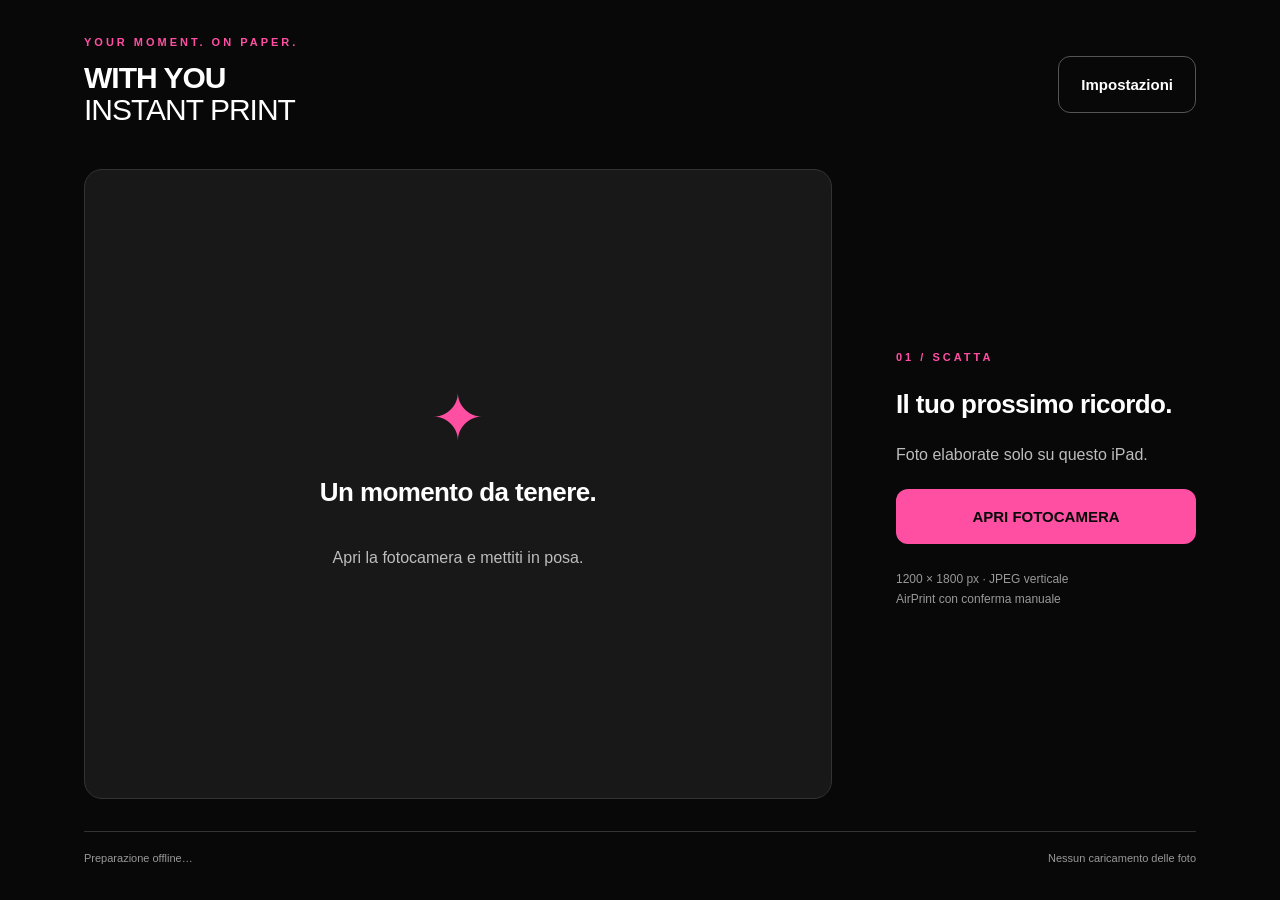
==== index.html @ ebfbf9a7 "Add files via upload" ====
<!doctype html>
<html lang="it"><head><meta charset="utf-8"><meta name="viewport" content="width=device-width,initial-scale=1,viewport-fit=cover"><meta name="theme-color" content="#080808"><meta name="apple-mobile-web-app-capable" content="yes"><meta name="apple-mobile-web-app-status-bar-style" content="black-translucent"><link rel="manifest" href="manifest.webmanifest"><link rel="apple-touch-icon" href="icon.png"><link rel="stylesheet" href="style.css"><title>WITH YOU INSTANT PRINT</title></head>
<body><main id="app"><header><div><small>YOUR MOMENT. ON PAPER.</small><h1>WITH YOU<br><span>INSTANT PRINT</span></h1></div><button id="settingsButton" class="outline">Impostazioni</button></header><section class="studio"><div class="view"><video id="camera" autoplay muted playsinline hidden></video><img id="preview" alt="Anteprima del composito da stampare" hidden><div id="placeholder"><span class="star">✦</span><h2>Un momento da tenere.</h2><p>Apri la fotocamera e mettiti in posa.</p></div><img id="frameGuide" alt="" hidden><img id="logoGuide" alt="" hidden></div><div class="controls"><p class="step" id="step">01 / SCATTA</p><h2 id="heading">Il tuo prossimo ricordo.</h2><p id="status" role="status" aria-live="polite">Foto elaborate solo su questo iPad.</p><button id="start">APRI FOTOCAMERA</button><button id="snap" hidden disabled>SCATTA FOTO</button><button id="print" hidden disabled>STAMPA FOTO</button><button id="retake" class="white" hidden>RIFAI FOTO</button><button id="next" class="outline" hidden>NUOVA FOTO</button><button id="flip" class="outline" hidden>Cambia fotocamera</button><p class="note">1200 × 1800 px · JPEG verticale<br>AirPrint con conferma manuale</p></div></section><footer><span id="offline">Preparazione offline…</span><span>Nessun caricamento delle foto</span></footer>
<dialog id="settings"><form method="dialog"><header><h2>Il tuo stile.</h2><button class="outline">Chiudi</button></header></form><p>Cornice e logo restano su questo dispositivo. Le foto no.</p><label>Cornice PNG trasparente · consigliata 1200 × 1800<input id="frameFile" type="file" accept="image/png"></label><button id="removeFrame" class="outline">Rimuovi cornice</button><label>Logo PNG trasparente<input id="logoFile" type="file" accept="image/png"></label><button id="removeLogo" class="outline">Rimuovi logo</button><label>Larghezza logo <input id="logoWidth" type="range" min="10" max="70" value="28"><output id="widthValue">28%</output></label><label>Posizione logo<select id="logoPosition"><option value="bottom">In basso al centro</option><option value="top">In alto al centro</option></select></label><p class="note">Cornice a pieno formato sopra la foto, logo sopra la cornice. Foto centrata e ritagliata in 2:3. Mantieni trasparente l’area della foto.</p><p id="settingsStatus" role="status"></p></dialog></main><div id="printSheet"><img id="printImage" alt="Foto con cornice e logo"></div><script src="app.js" defer></script></body></html>
---- style.css ----
:root{color-scheme:dark;font-family:-apple-system,BlinkMacSystemFont,"Helvetica Neue",sans-serif;background:#080808;color:white}*{box-sizing:border-box}body{margin:0}main{max-width:1160px;margin:auto;padding:32px max(24px,env(safe-area-inset-right))}header{display:flex;justify-content:space-between;align-items:center;gap:20px}small,.step{font-size:11px;letter-spacing:3px;font-weight:700;color:#ff4fa3}h1{font-size:30px;line-height:1.05;letter-spacing:-1px;margin:12px 0}h1 span{font-weight:300}button{border:0;border-radius:12px;padding:19px 22px;background:#ff4fa3;color:#080808;font-family:inherit;font-size:15px;font-weight:750;cursor:pointer;min-height:52px}button:disabled{opacity:.4;cursor:wait}button:focus-visible,input:focus-visible,select:focus-visible{outline:3px solid #ff4fa3;outline-offset:4px}.white{background:white}.outline{background:transparent;border:1px solid #555;color:white}.studio{display:grid;grid-template-columns:minmax(0,1fr) 300px;gap:64px;align-items:center;margin:32px 0}.view{aspect-ratio:2/3;position:relative;overflow:hidden;background:#181818;border:1px solid #333;border-radius:18px;max-height:70vh;margin:auto;width:100%}.view video,.view>img{width:100%;height:100%;object-fit:cover;position:absolute;inset:0}#frameGuide{object-fit:fill;pointer-events:none}#logoGuide{inset:auto auto 3% 50%;transform:translateX(-50%);height:auto;object-fit:contain;pointer-events:none;max-height:25%}#placeholder{height:100%;display:flex;align-items:center;justify-content:center;flex-direction:column;padding:24px;text-align:center}.star{color:#ff4fa3;font-size:64px}h2{font-size:26px;letter-spacing:-.6px}p{color:#bdbdbd;line-height:1.6}.controls{display:flex;flex-direction:column;gap:12px}.controls h2,.controls p{margin:0 0 10px}.note{font-size:12px;color:#999;margin-top:14px!important}footer{display:flex;justify-content:space-between;gap:20px;border-top:1px solid #333;padding-top:20px;color:#999;font-size:11px}dialog{width:min(540px,94vw);max-height:90vh;border:1px solid #555;border-radius:18px;background:#151515;color:white;padding:24px}dialog::backdrop{background:#000b}dialog h2{margin:0}label{display:block;margin:22px 0 12px;font-size:14px}input,select{display:block;width:100%;margin-top:12px;padding:10px;background:#262626;border:1px solid #555;color:white;border-radius:8px}output{font-size:12px}#printSheet{display:none}[hidden]{display:none!important}@media(max-width:720px){main{padding:20px}.studio{grid-template-columns:1fr;gap:24px}.view{max-height:58vh;width:auto;max-width:100%;height:58vh}.controls h2{display:none}.controls{gap:8px}header h1{font-size:23px}header button{padding:12px;font-size:12px}footer{flex-wrap:wrap}}@page{size:100mm 150mm;margin:0}@media print{html,body{margin:0!important;padding:0!important;background:white!important}#app{display:none!important}#printSheet{display:block!important;width:100mm;height:150mm;margin:0;padding:0;overflow:hidden}#printImage{display:block;width:100%;height:100%;object-fit:contain} }
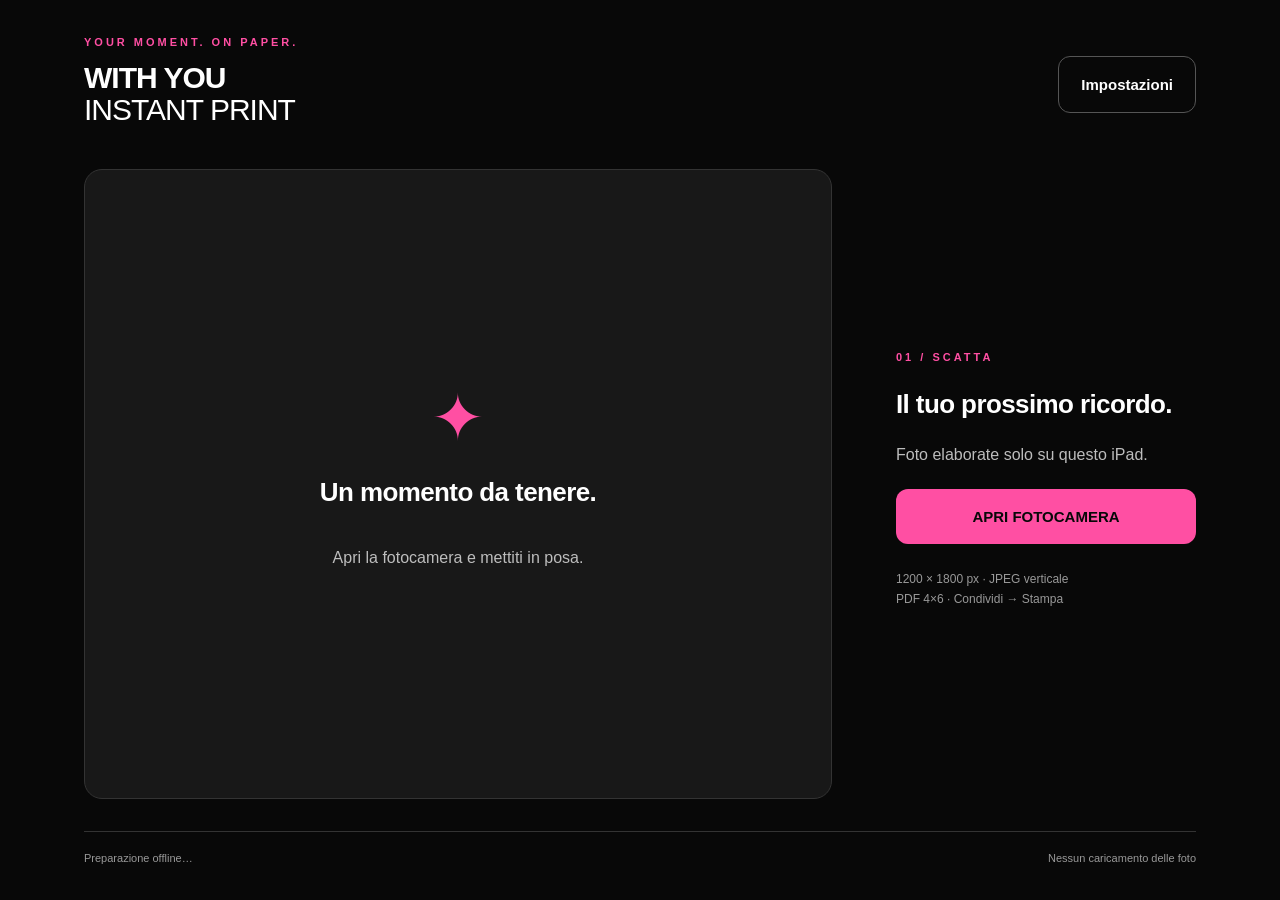
==== commit d4afe873: "Add files via upload" ====
--- a/index.html
+++ b/index.html
@@ -1,4 +1,4 @@
 <!doctype html>
 <html lang="it"><head><meta charset="utf-8"><meta name="viewport" content="width=device-width,initial-scale=1,viewport-fit=cover"><meta name="theme-color" content="#080808"><meta name="apple-mobile-web-app-capable" content="yes"><meta name="apple-mobile-web-app-status-bar-style" content="black-translucent"><link rel="manifest" href="manifest.webmanifest"><link rel="apple-touch-icon" href="icon.png"><link rel="stylesheet" href="style.css"><title>WITH YOU INSTANT PRINT</title></head>
-<body><main id="app"><header><div><small>YOUR MOMENT. ON PAPER.</small><h1>WITH YOU<br><span>INSTANT PRINT</span></h1></div><button id="settingsButton" class="outline">Impostazioni</button></header><section class="studio"><div class="view"><video id="camera" autoplay muted playsinline hidden></video><img id="preview" alt="Anteprima del composito da stampare" hidden><div id="placeholder"><span class="star">✦</span><h2>Un momento da tenere.</h2><p>Apri la fotocamera e mettiti in posa.</p></div><img id="frameGuide" alt="" hidden><img id="logoGuide" alt="" hidden></div><div class="controls"><p class="step" id="step">01 / SCATTA</p><h2 id="heading">Il tuo prossimo ricordo.</h2><p id="status" role="status" aria-live="polite">Foto elaborate solo su questo iPad.</p><button id="start">APRI FOTOCAMERA</button><button id="snap" hidden disabled>SCATTA FOTO</button><button id="print" hidden disabled>STAMPA FOTO</button><button id="retake" class="white" hidden>RIFAI FOTO</button><button id="next" class="outline" hidden>NUOVA FOTO</button><button id="flip" class="outline" hidden>Cambia fotocamera</button><p class="note">1200 × 1800 px · JPEG verticale<br>AirPrint con conferma manuale</p></div></section><footer><span id="offline">Preparazione offline…</span><span>Nessun caricamento delle foto</span></footer>
-<dialog id="settings"><form method="dialog"><header><h2>Il tuo stile.</h2><button class="outline">Chiudi</button></header></form><p>Cornice e logo restano su questo dispositivo. Le foto no.</p><label>Cornice PNG trasparente · consigliata 1200 × 1800<input id="frameFile" type="file" accept="image/png"></label><button id="removeFrame" class="outline">Rimuovi cornice</button><label>Logo PNG trasparente<input id="logoFile" type="file" accept="image/png"></label><button id="removeLogo" class="outline">Rimuovi logo</button><label>Larghezza logo <input id="logoWidth" type="range" min="10" max="70" value="28"><output id="widthValue">28%</output></label><label>Posizione logo<select id="logoPosition"><option value="bottom">In basso al centro</option><option value="top">In alto al centro</option></select></label><p class="note">Cornice a pieno formato sopra la foto, logo sopra la cornice. Foto centrata e ritagliata in 2:3. Mantieni trasparente l’area della foto.</p><p id="settingsStatus" role="status"></p></dialog></main><div id="printSheet"><img id="printImage" alt="Foto con cornice e logo"></div><script src="app.js" defer></script></body></html>
+<body><main id="app"><header><div><small>YOUR MOMENT. ON PAPER.</small><h1>WITH YOU<br><span>INSTANT PRINT</span></h1></div><button id="settingsButton" class="outline">Impostazioni</button></header><section class="studio"><div class="view"><video id="camera" autoplay muted playsinline hidden></video><img id="preview" alt="Anteprima del composito da stampare" hidden><div id="placeholder"><span class="star">✦</span><h2>Un momento da tenere.</h2><p>Apri la fotocamera e mettiti in posa.</p></div><img id="frameGuide" alt="" hidden><img id="logoGuide" alt="" hidden></div><div class="controls"><p class="step" id="step">01 / SCATTA</p><h2 id="heading">Il tuo prossimo ricordo.</h2><p id="status" role="status" aria-live="polite">Foto elaborate solo su questo iPad.</p><button id="start">APRI FOTOCAMERA</button><button id="snap" hidden disabled>SCATTA FOTO</button><button id="print" hidden disabled>STAMPA FOTO · PDF</button><button id="retake" class="white" hidden>RIFAI FOTO</button><button id="next" class="outline" hidden>NUOVA FOTO</button><button id="flip" class="outline" hidden>Cambia fotocamera</button><p class="note">1200 × 1800 px · JPEG verticale<br>PDF 4×6 · Condividi → Stampa</p></div></section><footer><span id="offline">Preparazione offline…</span><span>Nessun caricamento delle foto</span></footer>
+<dialog id="settings"><form method="dialog"><header><h2>Il tuo stile.</h2><button class="outline">Chiudi</button></header></form><p>Cornice e logo restano su questo dispositivo. Le foto no.</p><label>Cornice PNG trasparente · consigliata 1200 × 1800<input id="frameFile" type="file" accept="image/png"></label><button id="removeFrame" class="outline">Rimuovi cornice</button><label>Logo PNG trasparente<input id="logoFile" type="file" accept="image/png"></label><button id="removeLogo" class="outline">Rimuovi logo</button><label>Larghezza logo <input id="logoWidth" type="range" min="10" max="70" value="28"><output id="widthValue">28%</output></label><label>Posizione logo<select id="logoPosition"><option value="bottom">In basso al centro</option><option value="top">In alto al centro</option></select></label><p class="note">Cornice a pieno formato sopra la foto, logo sopra la cornice. Foto centrata e ritagliata in 2:3. Mantieni trasparente l’area della foto.</p><p id="settingsStatus" role="status"></p></dialog></main><div id="printSheet"><img id="printImage" alt="Foto con cornice e logo"></div><script src="photo-pdf.js" defer></script><script src="app.js" defer></script></body></html>
--- a/style.css
+++ b/style.css
@@ -1 +1,10 @@
-:root{color-scheme:dark;font-family:-apple-system,BlinkMacSystemFont,"Helvetica Neue",sans-serif;background:#080808;color:white}*{box-sizing:border-box}body{margin:0}main{max-width:1160px;margin:auto;padding:32px max(24px,env(safe-area-inset-right))}header{display:flex;justify-content:space-between;align-items:center;gap:20px}small,.step{font-size:11px;letter-spacing:3px;font-weight:700;color:#ff4fa3}h1{font-size:30px;line-height:1.05;letter-spacing:-1px;margin:12px 0}h1 span{font-weight:300}button{border:0;border-radius:12px;padding:19px 22px;background:#ff4fa3;color:#080808;font-family:inherit;font-size:15px;font-weight:750;cursor:pointer;min-height:52px}button:disabled{opacity:.4;cursor:wait}button:focus-visible,input:focus-visible,select:focus-visible{outline:3px solid #ff4fa3;outline-offset:4px}.white{background:white}.outline{background:transparent;border:1px solid #555;color:white}.studio{display:grid;grid-template-columns:minmax(0,1fr) 300px;gap:64px;align-items:center;margin:32px 0}.view{aspect-ratio:2/3;position:relative;overflow:hidden;background:#181818;border:1px solid #333;border-radius:18px;max-height:70vh;margin:auto;width:100%}.view video,.view>img{width:100%;height:100%;object-fit:cover;position:absolute;inset:0}#frameGuide{object-fit:fill;pointer-events:none}#logoGuide{inset:auto auto 3% 50%;transform:translateX(-50%);height:auto;object-fit:contain;pointer-events:none;max-height:25%}#placeholder{height:100%;display:flex;align-items:center;justify-content:center;flex-direction:column;padding:24px;text-align:center}.star{color:#ff4fa3;font-size:64px}h2{font-size:26px;letter-spacing:-.6px}p{color:#bdbdbd;line-height:1.6}.controls{display:flex;flex-direction:column;gap:12px}.controls h2,.controls p{margin:0 0 10px}.note{font-size:12px;color:#999;margin-top:14px!important}footer{display:flex;justify-content:space-between;gap:20px;border-top:1px solid #333;padding-top:20px;color:#999;font-size:11px}dialog{width:min(540px,94vw);max-height:90vh;border:1px solid #555;border-radius:18px;background:#151515;color:white;padding:24px}dialog::backdrop{background:#000b}dialog h2{margin:0}label{display:block;margin:22px 0 12px;font-size:14px}input,select{display:block;width:100%;margin-top:12px;padding:10px;background:#262626;border:1px solid #555;color:white;border-radius:8px}output{font-size:12px}#printSheet{display:none}[hidden]{display:none!important}@media(max-width:720px){main{padding:20px}.studio{grid-template-columns:1fr;gap:24px}.view{max-height:58vh;width:auto;max-width:100%;height:58vh}.controls h2{display:none}.controls{gap:8px}header h1{font-size:23px}header button{padding:12px;font-size:12px}footer{flex-wrap:wrap}}@page{size:100mm 150mm;margin:0}@media print{html,body{margin:0!important;padding:0!important;background:white!important}#app{display:none!important}#printSheet{display:block!important;width:100mm;height:150mm;margin:0;padding:0;overflow:hidden}#printImage{display:block;width:100%;height:100%;object-fit:contain} }
+:root{color-scheme:dark;font-family:-apple-system,BlinkMacSystemFont,"Helvetica Neue",sans-serif;background:#080808;color:white}*{box-sizing:border-box}body{margin:0}main{max-width:1160px;margin:auto;padding:32px max(24px,env(safe-area-inset-right))}header{display:flex;justify-content:space-between;align-items:center;gap:20px}small,.step{font-size:11px;letter-spacing:3px;font-weight:700;color:#ff4fa3}h1{font-size:30px;line-height:1.05;letter-spacing:-1px;margin:12px 0}h1 span{font-weight:300}button{border:0;border-radius:12px;padding:19px 22px;background:#ff4fa3;color:#080808;font-family:inherit;font-size:15px;font-weight:750;cursor:pointer;min-height:52px}button:disabled{opacity:.4;cursor:wait}button:focus-visible,input:focus-visible,select:focus-visible{outline:3px solid #ff4fa3;outline-offset:4px}.white{background:white}.outline{background:transparent;border:1px solid #555;color:white}.studio{display:grid;grid-template-columns:minmax(0,1fr) 300px;gap:64px;align-items:center;margin:32px 0}.view{aspect-ratio:2/3;position:relative;overflow:hidden;background:#181818;border:1px solid #333;border-radius:18px;max-height:70vh;margin:auto;width:100%}.view video,.view>img{width:100%;height:100%;object-fit:cover;position:absolute;inset:0}#frameGuide{object-fit:fill;pointer-events:none}#logoGuide{inset:auto auto 3% 50%;transform:translateX(-50%);height:auto;object-fit:contain;pointer-events:none;max-height:25%}#placeholder{height:100%;display:flex;align-items:center;justify-content:center;flex-direction:column;padding:24px;text-align:center}.star{color:#ff4fa3;font-size:64px}h2{font-size:26px;letter-spacing:-.6px}p{color:#bdbdbd;line-height:1.6}.controls{display:flex;flex-direction:column;gap:12px}.controls h2,.controls p{margin:0 0 10px}.note{font-size:12px;color:#999;margin-top:14px!important}footer{display:flex;justify-content:space-between;gap:20px;border-top:1px solid #333;padding-top:20px;color:#999;font-size:11px}dialog{width:min(540px,94vw);max-height:90vh;border:1px solid #555;border-radius:18px;background:#151515;color:white;padding:24px}dialog::backdrop{background:#000b}dialog h2{margin:0}label{display:block;margin:22px 0 12px;font-size:14px}input,select{display:block;width:100%;margin-top:12px;padding:10px;background:#262626;border:1px solid #555;color:white;border-radius:8px}output{font-size:12px}#printSheet{display:none}[hidden]{display:none!important}@media(max-width:720px){main{padding:20px}.studio{grid-template-columns:1fr;gap:24px}.view{max-height:58vh;width:auto;max-width:100%;height:58vh}.controls h2{display:none}.controls{gap:8px}header h1{font-size:23px}header button{padding:12px;font-size:12px}footer{flex-wrap:wrap}}/* Richiesta carta fotografica; AirPrint conserva il controllo sul supporto fisico. */
+@page{size:4in 6in;margin:0}
+@media print{
+ html,body{width:100%!important;height:100%!important;margin:0!important;padding:0!important;background:white!important;overflow:hidden!important}
+ #app{display:none!important}
+ /* Riempi la pagina che Safari espone, anche se mantiene una pagina logica A4.
+    Un riquadro fisso 100x150 mm verrebbe rimpicciolito insieme a quella pagina. */
+ #printSheet{display:block!important;position:absolute!important;inset:0!important;width:100%!important;height:100%!important;margin:0!important;padding:0!important;overflow:hidden!important}
+ #printImage{display:block!important;width:100%!important;height:100%!important;max-width:none!important;max-height:none!important;object-fit:cover!important;object-position:center!important;margin:0!important;padding:0!important}
+}
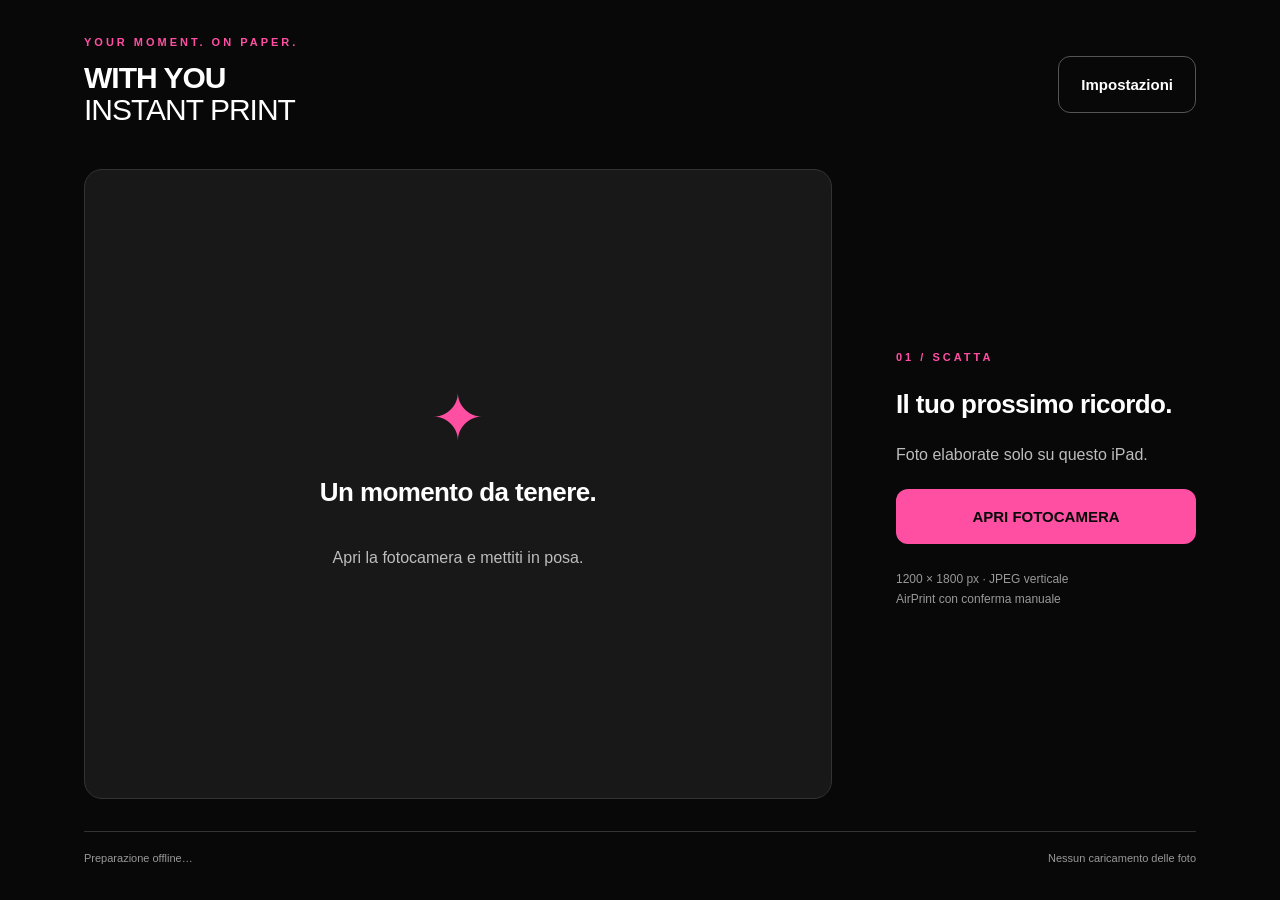
==== commit 4343f797: "Add files via upload" ====
--- a/index.html
+++ b/index.html
@@ -1,4 +1,4 @@
 <!doctype html>
 <html lang="it"><head><meta charset="utf-8"><meta name="viewport" content="width=device-width,initial-scale=1,viewport-fit=cover"><meta name="theme-color" content="#080808"><meta name="apple-mobile-web-app-capable" content="yes"><meta name="apple-mobile-web-app-status-bar-style" content="black-translucent"><link rel="manifest" href="manifest.webmanifest"><link rel="apple-touch-icon" href="icon.png"><link rel="stylesheet" href="style.css"><title>WITH YOU INSTANT PRINT</title></head>
-<body><main id="app"><header><div><small>YOUR MOMENT. ON PAPER.</small><h1>WITH YOU<br><span>INSTANT PRINT</span></h1></div><button id="settingsButton" class="outline">Impostazioni</button></header><section class="studio"><div class="view"><video id="camera" autoplay muted playsinline hidden></video><img id="preview" alt="Anteprima del composito da stampare" hidden><div id="placeholder"><span class="star">✦</span><h2>Un momento da tenere.</h2><p>Apri la fotocamera e mettiti in posa.</p></div><img id="frameGuide" alt="" hidden><img id="logoGuide" alt="" hidden></div><div class="controls"><p class="step" id="step">01 / SCATTA</p><h2 id="heading">Il tuo prossimo ricordo.</h2><p id="status" role="status" aria-live="polite">Foto elaborate solo su questo iPad.</p><button id="start">APRI FOTOCAMERA</button><button id="snap" hidden disabled>SCATTA FOTO</button><button id="print" hidden disabled>STAMPA FOTO · PDF</button><button id="retake" class="white" hidden>RIFAI FOTO</button><button id="next" class="outline" hidden>NUOVA FOTO</button><button id="flip" class="outline" hidden>Cambia fotocamera</button><p class="note">1200 × 1800 px · JPEG verticale<br>PDF 4×6 · Condividi → Stampa</p></div></section><footer><span id="offline">Preparazione offline…</span><span>Nessun caricamento delle foto</span></footer>
-<dialog id="settings"><form method="dialog"><header><h2>Il tuo stile.</h2><button class="outline">Chiudi</button></header></form><p>Cornice e logo restano su questo dispositivo. Le foto no.</p><label>Cornice PNG trasparente · consigliata 1200 × 1800<input id="frameFile" type="file" accept="image/png"></label><button id="removeFrame" class="outline">Rimuovi cornice</button><label>Logo PNG trasparente<input id="logoFile" type="file" accept="image/png"></label><button id="removeLogo" class="outline">Rimuovi logo</button><label>Larghezza logo <input id="logoWidth" type="range" min="10" max="70" value="28"><output id="widthValue">28%</output></label><label>Posizione logo<select id="logoPosition"><option value="bottom">In basso al centro</option><option value="top">In alto al centro</option></select></label><p class="note">Cornice a pieno formato sopra la foto, logo sopra la cornice. Foto centrata e ritagliata in 2:3. Mantieni trasparente l’area della foto.</p><p id="settingsStatus" role="status"></p></dialog></main><div id="printSheet"><img id="printImage" alt="Foto con cornice e logo"></div><script src="photo-pdf.js" defer></script><script src="app.js" defer></script></body></html>
+<body><main id="app"><header><div><small>YOUR MOMENT. ON PAPER.</small><h1>WITH YOU<br><span>INSTANT PRINT</span></h1></div><button id="settingsButton" class="outline">Impostazioni</button></header><section class="studio"><div class="view"><video id="camera" autoplay muted playsinline hidden></video><img id="preview" alt="Anteprima del composito da stampare" hidden><div id="placeholder"><span class="star">✦</span><h2>Un momento da tenere.</h2><p>Apri la fotocamera e mettiti in posa.</p></div><img id="frameGuide" alt="" hidden><img id="logoGuide" alt="" hidden></div><div class="controls"><p class="step" id="step">01 / SCATTA</p><h2 id="heading">Il tuo prossimo ricordo.</h2><p id="status" role="status" aria-live="polite">Foto elaborate solo su questo iPad.</p><button id="start">APRI FOTOCAMERA</button><button id="snap" hidden disabled>SCATTA FOTO</button><button id="print" hidden disabled>STAMPA FOTO</button><button id="retake" class="white" hidden>RIFAI FOTO</button><button id="next" class="outline" hidden>NUOVA FOTO</button><button id="flip" class="outline" hidden>Cambia fotocamera</button><p class="note">1200 × 1800 px · JPEG verticale<br>AirPrint con conferma manuale</p></div></section><footer><span id="offline">Preparazione offline…</span><span>Nessun caricamento delle foto</span></footer>
+<dialog id="settings"><form method="dialog"><header><h2>Il tuo stile.</h2><button class="outline">Chiudi</button></header></form><p>Cornice e logo restano su questo dispositivo. Le foto no.</p><label>Cornice PNG trasparente · consigliata 1200 × 1800<input id="frameFile" type="file" accept="image/png"></label><button id="removeFrame" class="outline">Rimuovi cornice</button><label>Logo PNG trasparente<input id="logoFile" type="file" accept="image/png"></label><button id="removeLogo" class="outline">Rimuovi logo</button><label>Larghezza logo <input id="logoWidth" type="range" min="10" max="70" value="28"><output id="widthValue">28%</output></label><label>Posizione logo<select id="logoPosition"><option value="bottom">In basso al centro</option><option value="top">In alto al centro</option></select></label><p class="note">Cornice a pieno formato sopra la foto, logo sopra la cornice. Foto centrata e ritagliata in 2:3. Mantieni trasparente l’area della foto.</p><p id="settingsStatus" role="status"></p></dialog></main><div id="printSheet"><img id="printImage" alt="Foto con cornice e logo"></div><script src="app.js" defer></script></body></html>
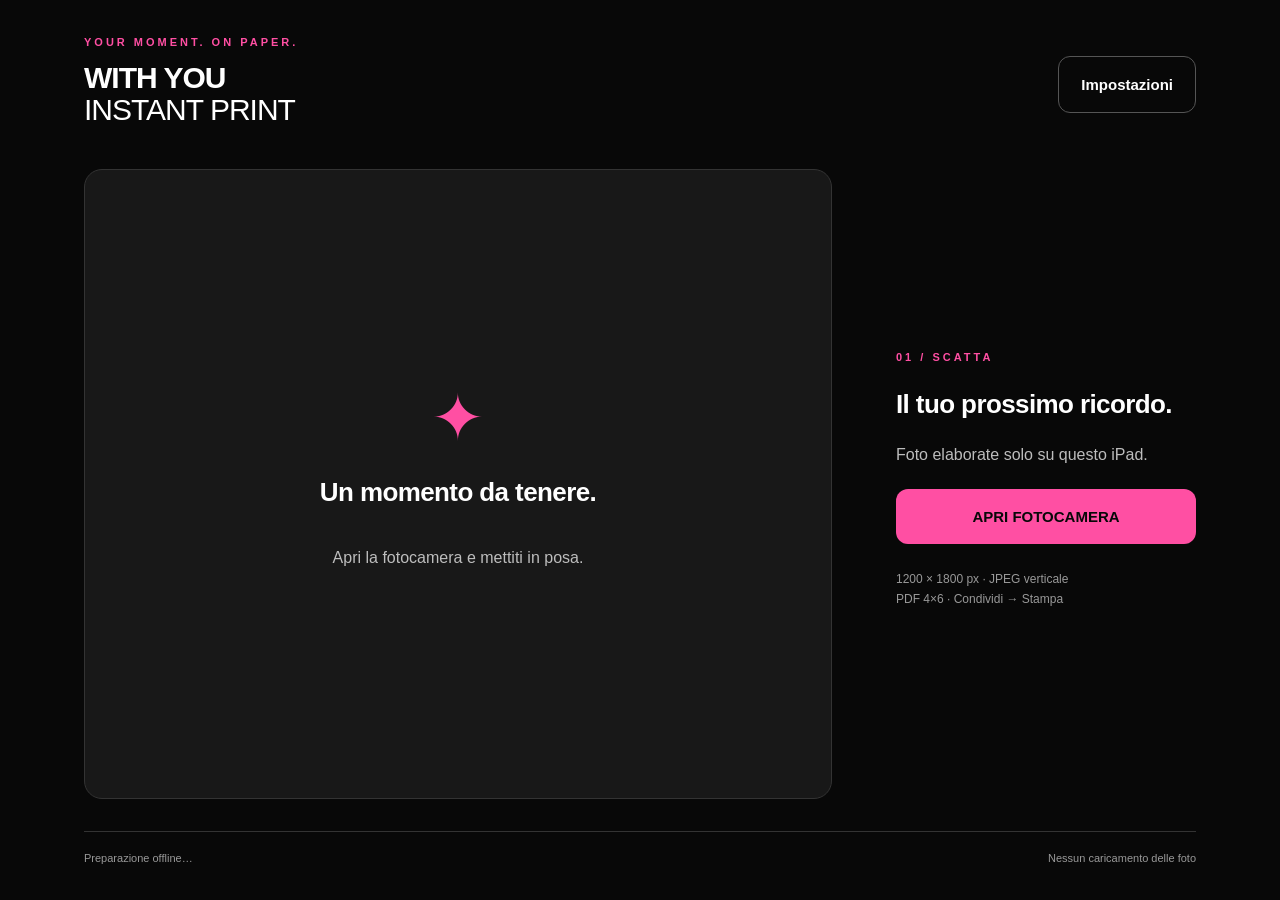
==== commit 23b1b82c: "Add files via upload" ====
--- a/index.html
+++ b/index.html
@@ -1,4 +1,4 @@
 <!doctype html>
 <html lang="it"><head><meta charset="utf-8"><meta name="viewport" content="width=device-width,initial-scale=1,viewport-fit=cover"><meta name="theme-color" content="#080808"><meta name="apple-mobile-web-app-capable" content="yes"><meta name="apple-mobile-web-app-status-bar-style" content="black-translucent"><link rel="manifest" href="manifest.webmanifest"><link rel="apple-touch-icon" href="icon.png"><link rel="stylesheet" href="style.css"><title>WITH YOU INSTANT PRINT</title></head>
-<body><main id="app"><header><div><small>YOUR MOMENT. ON PAPER.</small><h1>WITH YOU<br><span>INSTANT PRINT</span></h1></div><button id="settingsButton" class="outline">Impostazioni</button></header><section class="studio"><div class="view"><video id="camera" autoplay muted playsinline hidden></video><img id="preview" alt="Anteprima del composito da stampare" hidden><div id="placeholder"><span class="star">✦</span><h2>Un momento da tenere.</h2><p>Apri la fotocamera e mettiti in posa.</p></div><img id="frameGuide" alt="" hidden><img id="logoGuide" alt="" hidden></div><div class="controls"><p class="step" id="step">01 / SCATTA</p><h2 id="heading">Il tuo prossimo ricordo.</h2><p id="status" role="status" aria-live="polite">Foto elaborate solo su questo iPad.</p><button id="start">APRI FOTOCAMERA</button><button id="snap" hidden disabled>SCATTA FOTO</button><button id="print" hidden disabled>STAMPA FOTO</button><button id="retake" class="white" hidden>RIFAI FOTO</button><button id="next" class="outline" hidden>NUOVA FOTO</button><button id="flip" class="outline" hidden>Cambia fotocamera</button><p class="note">1200 × 1800 px · JPEG verticale<br>AirPrint con conferma manuale</p></div></section><footer><span id="offline">Preparazione offline…</span><span>Nessun caricamento delle foto</span></footer>
-<dialog id="settings"><form method="dialog"><header><h2>Il tuo stile.</h2><button class="outline">Chiudi</button></header></form><p>Cornice e logo restano su questo dispositivo. Le foto no.</p><label>Cornice PNG trasparente · consigliata 1200 × 1800<input id="frameFile" type="file" accept="image/png"></label><button id="removeFrame" class="outline">Rimuovi cornice</button><label>Logo PNG trasparente<input id="logoFile" type="file" accept="image/png"></label><button id="removeLogo" class="outline">Rimuovi logo</button><label>Larghezza logo <input id="logoWidth" type="range" min="10" max="70" value="28"><output id="widthValue">28%</output></label><label>Posizione logo<select id="logoPosition"><option value="bottom">In basso al centro</option><option value="top">In alto al centro</option></select></label><p class="note">Cornice a pieno formato sopra la foto, logo sopra la cornice. Foto centrata e ritagliata in 2:3. Mantieni trasparente l’area della foto.</p><p id="settingsStatus" role="status"></p></dialog></main><div id="printSheet"><img id="printImage" alt="Foto con cornice e logo"></div><script src="app.js" defer></script></body></html>
+<body><main id="app"><header><div><small>YOUR MOMENT. ON PAPER.</small><h1>WITH YOU<br><span>INSTANT PRINT</span></h1></div><button id="settingsButton" class="outline">Impostazioni</button></header><section class="studio"><div class="view"><video id="camera" autoplay muted playsinline hidden></video><img id="preview" alt="Anteprima del composito da stampare" hidden><div id="placeholder"><span class="star">✦</span><h2>Un momento da tenere.</h2><p>Apri la fotocamera e mettiti in posa.</p></div><img id="frameGuide" alt="" hidden><img id="logoGuide" alt="" hidden></div><div class="controls"><p class="step" id="step">01 / SCATTA</p><h2 id="heading">Il tuo prossimo ricordo.</h2><p id="status" role="status" aria-live="polite">Foto elaborate solo su questo iPad.</p><button id="start">APRI FOTOCAMERA</button><button id="snap" hidden disabled>SCATTA FOTO</button><button id="print" hidden disabled>STAMPA FOTO · PDF</button><button id="retake" class="white" hidden>RIFAI FOTO</button><button id="next" class="outline" hidden>NUOVA FOTO</button><button id="flip" class="outline" hidden>Cambia fotocamera</button><p class="note">1200 × 1800 px · JPEG verticale<br>PDF 4×6 · Condividi → Stampa</p></div></section><footer><span id="offline">Preparazione offline…</span><span>Nessun caricamento delle foto</span></footer>
+<dialog id="settings"><form method="dialog"><header><h2>Il tuo stile.</h2><button class="outline">Chiudi</button></header></form><p>Cornice e logo restano su questo dispositivo. Le foto no.</p><label>Cornice PNG trasparente · consigliata 1200 × 1800<input id="frameFile" type="file" accept="image/png"></label><button id="removeFrame" class="outline">Rimuovi cornice</button><label>Logo PNG trasparente<input id="logoFile" type="file" accept="image/png"></label><button id="removeLogo" class="outline">Rimuovi logo</button><label>Larghezza logo <input id="logoWidth" type="range" min="10" max="70" value="28"><output id="widthValue">28%</output></label><label>Posizione logo<select id="logoPosition"><option value="bottom">In basso al centro</option><option value="top">In alto al centro</option></select></label><p class="note">Cornice a pieno formato sopra la foto, logo sopra la cornice. Foto centrata e ritagliata in 2:3. Mantieni trasparente l’area della foto.</p><p id="settingsStatus" role="status"></p></dialog></main><div id="printSheet"><img id="printImage" alt="Foto con cornice e logo"></div><script src="photo-pdf.js" defer></script><script src="app.js" defer></script></body></html>
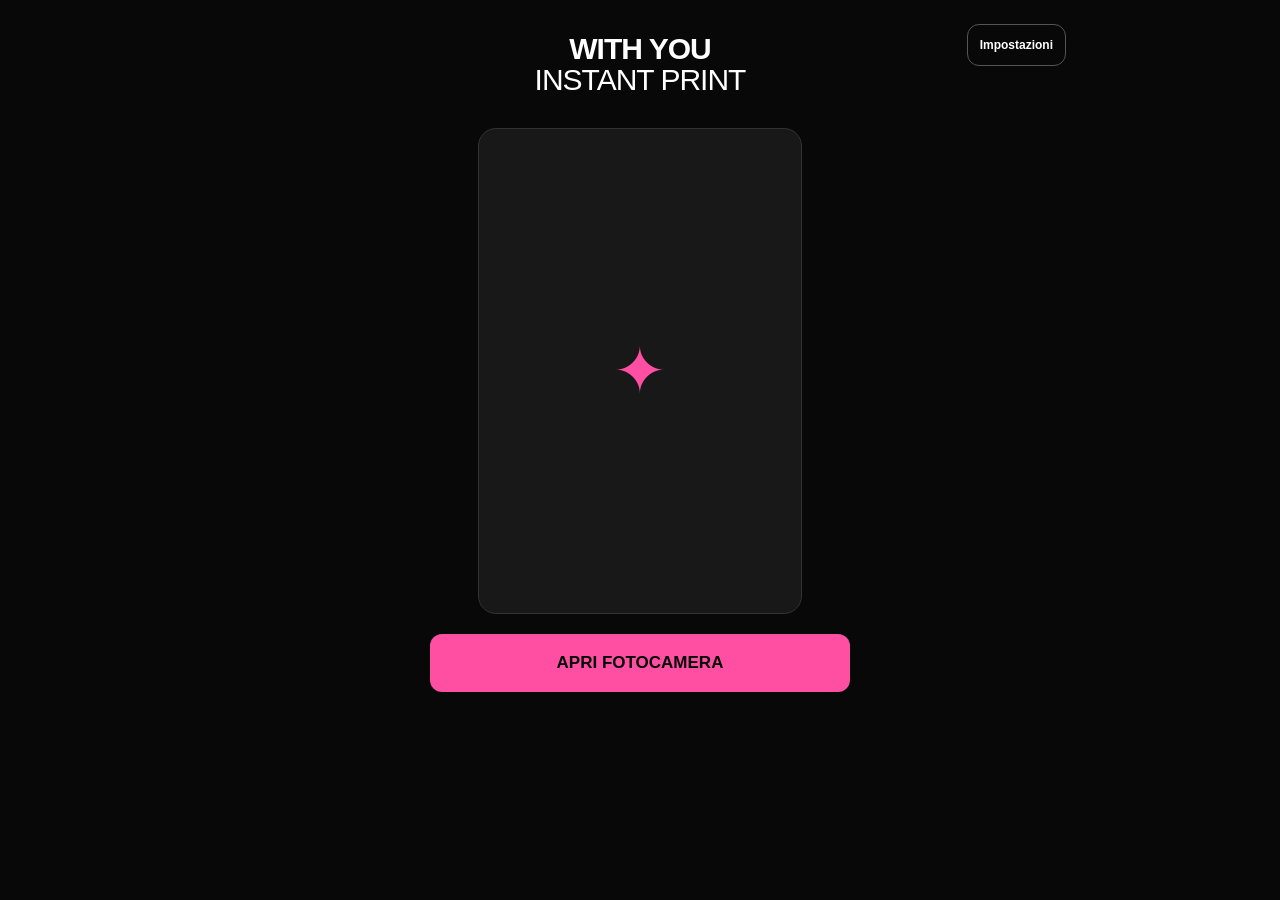
==== commit b8b75fe2: "Add files via upload" ====
--- a/index.html
+++ b/index.html
@@ -1,4 +1,2 @@
-<!doctype html>
-<html lang="it"><head><meta charset="utf-8"><meta name="viewport" content="width=device-width,initial-scale=1,viewport-fit=cover"><meta name="theme-color" content="#080808"><meta name="apple-mobile-web-app-capable" content="yes"><meta name="apple-mobile-web-app-status-bar-style" content="black-translucent"><link rel="manifest" href="manifest.webmanifest"><link rel="apple-touch-icon" href="icon.png"><link rel="stylesheet" href="style.css"><title>WITH YOU INSTANT PRINT</title></head>
-<body><main id="app"><header><div><small>YOUR MOMENT. ON PAPER.</small><h1>WITH YOU<br><span>INSTANT PRINT</span></h1></div><button id="settingsButton" class="outline">Impostazioni</button></header><section class="studio"><div class="view"><video id="camera" autoplay muted playsinline hidden></video><img id="preview" alt="Anteprima del composito da stampare" hidden><div id="placeholder"><span class="star">✦</span><h2>Un momento da tenere.</h2><p>Apri la fotocamera e mettiti in posa.</p></div><img id="frameGuide" alt="" hidden><img id="logoGuide" alt="" hidden></div><div class="controls"><p class="step" id="step">01 / SCATTA</p><h2 id="heading">Il tuo prossimo ricordo.</h2><p id="status" role="status" aria-live="polite">Foto elaborate solo su questo iPad.</p><button id="start">APRI FOTOCAMERA</button><button id="snap" hidden disabled>SCATTA FOTO</button><button id="print" hidden disabled>STAMPA FOTO · PDF</button><button id="retake" class="white" hidden>RIFAI FOTO</button><button id="next" class="outline" hidden>NUOVA FOTO</button><button id="flip" class="outline" hidden>Cambia fotocamera</button><p class="note">1200 × 1800 px · JPEG verticale<br>PDF 4×6 · Condividi → Stampa</p></div></section><footer><span id="offline">Preparazione offline…</span><span>Nessun caricamento delle foto</span></footer>
-<dialog id="settings"><form method="dialog"><header><h2>Il tuo stile.</h2><button class="outline">Chiudi</button></header></form><p>Cornice e logo restano su questo dispositivo. Le foto no.</p><label>Cornice PNG trasparente · consigliata 1200 × 1800<input id="frameFile" type="file" accept="image/png"></label><button id="removeFrame" class="outline">Rimuovi cornice</button><label>Logo PNG trasparente<input id="logoFile" type="file" accept="image/png"></label><button id="removeLogo" class="outline">Rimuovi logo</button><label>Larghezza logo <input id="logoWidth" type="range" min="10" max="70" value="28"><output id="widthValue">28%</output></label><label>Posizione logo<select id="logoPosition"><option value="bottom">In basso al centro</option><option value="top">In alto al centro</option></select></label><p class="note">Cornice a pieno formato sopra la foto, logo sopra la cornice. Foto centrata e ritagliata in 2:3. Mantieni trasparente l’area della foto.</p><p id="settingsStatus" role="status"></p></dialog></main><div id="printSheet"><img id="printImage" alt="Foto con cornice e logo"></div><script src="photo-pdf.js" defer></script><script src="app.js" defer></script></body></html>
+<!doctype html><html lang="it"><head><meta charset="utf-8"><meta name="viewport" content="width=device-width,initial-scale=1,viewport-fit=cover"><meta name="theme-color" content="#080808"><meta name="apple-mobile-web-app-capable" content="yes"><link rel="apple-touch-icon" href="icon.png"><link rel="stylesheet" href="instant-v4.css"><title>WITH YOU INSTANT PRINT</title></head><body><main id="app"><header><h1>WITH YOU<br><span>INSTANT PRINT</span></h1><button id="settingsButton" class="outline" aria-label="Impostazioni">Impostazioni</button></header><section class="studio"><div class="view"><video id="camera" autoplay muted playsinline hidden></video><img id="preview" alt="Anteprima foto con cornice" hidden><div id="placeholder"><span class="star">✦</span></div><img id="frameGuide" alt="" hidden><img id="logoGuide" alt="" hidden></div><div class="controls"><button id="start">APRI FOTOCAMERA</button><button id="snap" hidden disabled>SCATTA FOTO</button><button id="print" hidden disabled>STAMPA</button><button id="next" class="white" hidden>NUOVA FOTO</button><button id="flip" class="outline" hidden>Cambia fotocamera</button><p id="status" role="status" aria-live="polite"></p></div></section>
+<dialog id="settings"><form method="dialog"><header><h2>Il tuo stile.</h2><button class="outline">Chiudi</button></header></form><p>Cornice e logo restano su questo dispositivo. Le foto no.</p><label>Cornice PNG trasparente · consigliata 1200 × 1800<input id="frameFile" type="file" accept="image/png"></label><button id="removeFrame" class="outline">Rimuovi cornice</button><label>Logo PNG trasparente<input id="logoFile" type="file" accept="image/png"></label><button id="removeLogo" class="outline">Rimuovi logo</button><label>Larghezza logo <input id="logoWidth" type="range" min="10" max="70" value="28"><output id="widthValue">28%</output></label><label>Posizione logo<select id="logoPosition"><option value="bottom">In basso al centro</option><option value="top">In alto al centro</option></select></label><p class="note">Cornice a pieno formato sopra la foto, logo sopra la cornice. Foto centrata e ritagliata in 2:3. Mantieni trasparente l’area della foto.</p><p id="settingsStatus" role="status"></p></dialog><dialog id="auth"><form id="authForm"><h2>Impostazioni</h2><label>Password<input id="password" type="password" inputmode="numeric" autocomplete="off" required></label><p id="authError" role="alert"></p><div class="authActions"><button type="submit">Accedi</button><button type="button" id="cancelAuth" class="outline">Annulla</button></div></form></dialog></main><img id="printImage" hidden alt=""><script src="instant-pdf-v4.js" defer></script><script src="instant-v4.js" defer></script></body></html>
--- a/instant-v4.css
+++ b/instant-v4.css
@@ -0,0 +1,16 @@
+:root{color-scheme:dark;font-family:-apple-system,BlinkMacSystemFont,"Helvetica Neue",sans-serif;background:#080808;color:white}*{box-sizing:border-box}body{margin:0}main{max-width:1160px;margin:auto;padding:32px max(24px,env(safe-area-inset-right))}header{display:flex;justify-content:space-between;align-items:center;gap:20px}small,.step{font-size:11px;letter-spacing:3px;font-weight:700;color:#ff4fa3}h1{font-size:30px;line-height:1.05;letter-spacing:-1px;margin:12px 0}h1 span{font-weight:300}button{border:0;border-radius:12px;padding:19px 22px;background:#ff4fa3;color:#080808;font-family:inherit;font-size:15px;font-weight:750;cursor:pointer;min-height:52px}button:disabled{opacity:.4;cursor:wait}button:focus-visible,input:focus-visible,select:focus-visible{outline:3px solid #ff4fa3;outline-offset:4px}.white{background:white}.outline{background:transparent;border:1px solid #555;color:white}.studio{display:grid;grid-template-columns:minmax(0,1fr) 300px;gap:64px;align-items:center;margin:32px 0}.view{aspect-ratio:2/3;position:relative;overflow:hidden;background:#181818;border:1px solid #333;border-radius:18px;max-height:70vh;margin:auto;width:100%}.view video,.view>img{width:100%;height:100%;object-fit:cover;position:absolute;inset:0}#frameGuide{object-fit:fill;pointer-events:none}#logoGuide{inset:auto auto 3% 50%;transform:translateX(-50%);height:auto;object-fit:contain;pointer-events:none;max-height:25%}#placeholder{height:100%;display:flex;align-items:center;justify-content:center;flex-direction:column;padding:24px;text-align:center}.star{color:#ff4fa3;font-size:64px}h2{font-size:26px;letter-spacing:-.6px}p{color:#bdbdbd;line-height:1.6}.controls{display:flex;flex-direction:column;gap:12px}.controls h2,.controls p{margin:0 0 10px}.note{font-size:12px;color:#999;margin-top:14px!important}footer{display:flex;justify-content:space-between;gap:20px;border-top:1px solid #333;padding-top:20px;color:#999;font-size:11px}dialog{width:min(540px,94vw);max-height:90vh;border:1px solid #555;border-radius:18px;background:#151515;color:white;padding:24px}dialog::backdrop{background:#000b}dialog h2{margin:0}label{display:block;margin:22px 0 12px;font-size:14px}input,select{display:block;width:100%;margin-top:12px;padding:10px;background:#262626;border:1px solid #555;color:white;border-radius:8px}output{font-size:12px}#printSheet{display:none}[hidden]{display:none!important}@media(max-width:720px){main{padding:20px}.studio{grid-template-columns:1fr;gap:24px}.view{max-height:58vh;width:auto;max-width:100%;height:58vh}.controls h2{display:none}.controls{gap:8px}header h1{font-size:23px}header button{padding:12px;font-size:12px}footer{flex-wrap:wrap}}/* Richiesta carta fotografica; AirPrint conserva il controllo sul supporto fisico. */
+
+main{max-width:900px;padding-top:24px;padding-bottom:max(20px,env(safe-area-inset-bottom))}
+header{position:relative;justify-content:center;text-align:center;min-height:80px}
+header h1{font-size:30px;margin:0;line-height:1.05}
+header #settingsButton{position:absolute;right:0;top:0;padding:10px 12px;min-height:42px;font-size:12px}
+.studio{display:flex;flex-direction:column;gap:20px;margin:24px 0 0}
+.view{width:min(100%,calc(54dvh * 2 / 3));height:auto;aspect-ratio:2/3;max-height:none;margin:0 auto}
+.controls{width:min(100%,420px);gap:12px;margin:auto}
+.controls button{width:100%;font-size:17px}
+#status:empty{display:none}
+#status{margin:0;text-align:center;font-size:14px}
+#placeholder{min-height:0}
+.authActions{display:flex;gap:12px}.authActions button{flex:1}
+#authError{color:#ff8bbc}
+@media(max-width:500px){main{padding:18px}header{padding-top:50px}header h1{font-size:26px}.studio{margin-top:18px}.view{width:min(100%,calc(49dvh * 2 / 3))}header #settingsButton{top:0}}
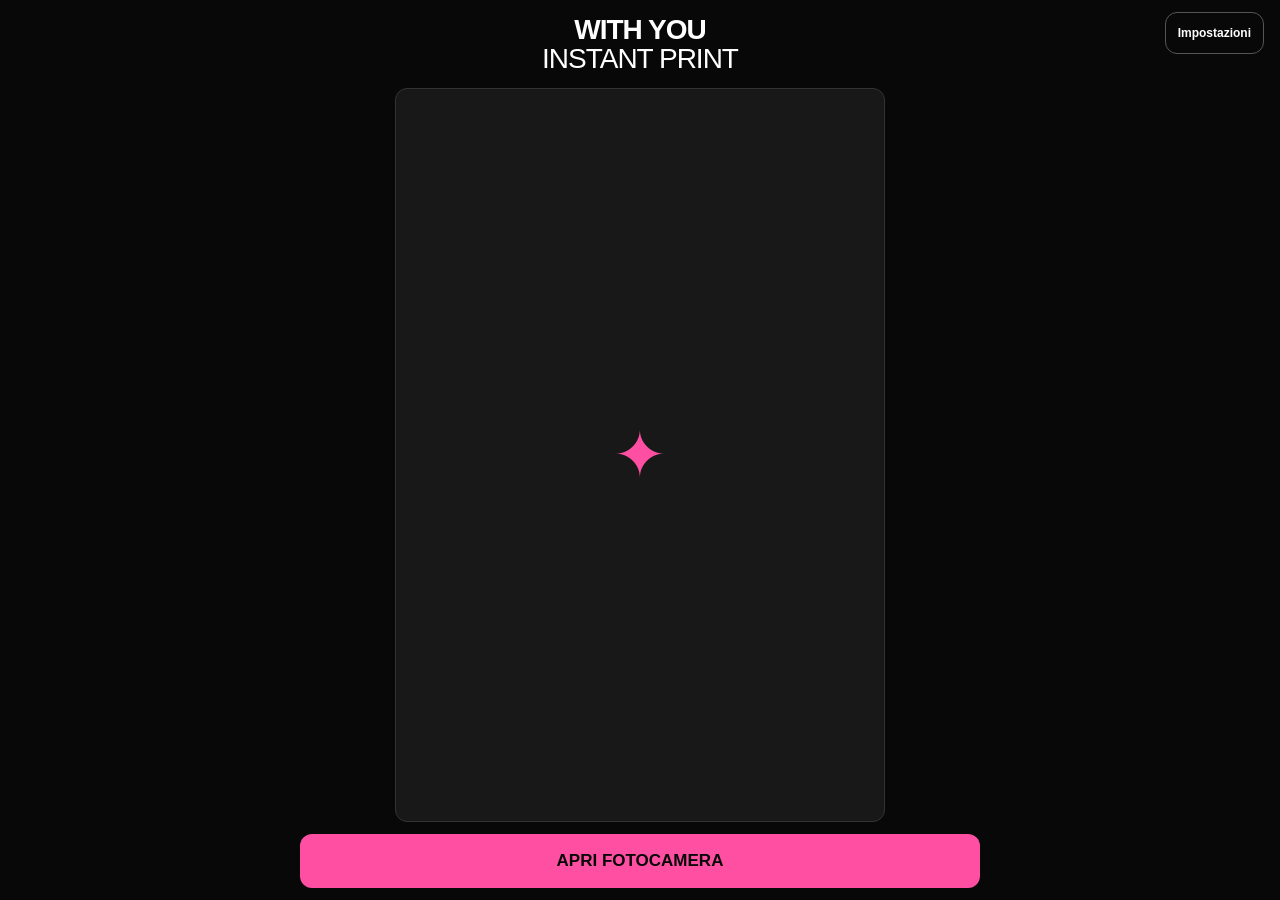
==== commit 2aa1b418: "Add files via upload" ====
--- a/index.html
+++ b/index.html
@@ -1,2 +1,2 @@
-<!doctype html><html lang="it"><head><meta charset="utf-8"><meta name="viewport" content="width=device-width,initial-scale=1,viewport-fit=cover"><meta name="theme-color" content="#080808"><meta name="apple-mobile-web-app-capable" content="yes"><link rel="apple-touch-icon" href="icon.png"><link rel="stylesheet" href="instant-v4.css"><title>WITH YOU INSTANT PRINT</title></head><body><main id="app"><header><h1>WITH YOU<br><span>INSTANT PRINT</span></h1><button id="settingsButton" class="outline" aria-label="Impostazioni">Impostazioni</button></header><section class="studio"><div class="view"><video id="camera" autoplay muted playsinline hidden></video><img id="preview" alt="Anteprima foto con cornice" hidden><div id="placeholder"><span class="star">✦</span></div><img id="frameGuide" alt="" hidden><img id="logoGuide" alt="" hidden></div><div class="controls"><button id="start">APRI FOTOCAMERA</button><button id="snap" hidden disabled>SCATTA FOTO</button><button id="print" hidden disabled>STAMPA</button><button id="next" class="white" hidden>NUOVA FOTO</button><button id="flip" class="outline" hidden>Cambia fotocamera</button><p id="status" role="status" aria-live="polite"></p></div></section>
-<dialog id="settings"><form method="dialog"><header><h2>Il tuo stile.</h2><button class="outline">Chiudi</button></header></form><p>Cornice e logo restano su questo dispositivo. Le foto no.</p><label>Cornice PNG trasparente · consigliata 1200 × 1800<input id="frameFile" type="file" accept="image/png"></label><button id="removeFrame" class="outline">Rimuovi cornice</button><label>Logo PNG trasparente<input id="logoFile" type="file" accept="image/png"></label><button id="removeLogo" class="outline">Rimuovi logo</button><label>Larghezza logo <input id="logoWidth" type="range" min="10" max="70" value="28"><output id="widthValue">28%</output></label><label>Posizione logo<select id="logoPosition"><option value="bottom">In basso al centro</option><option value="top">In alto al centro</option></select></label><p class="note">Cornice a pieno formato sopra la foto, logo sopra la cornice. Foto centrata e ritagliata in 2:3. Mantieni trasparente l’area della foto.</p><p id="settingsStatus" role="status"></p></dialog><dialog id="auth"><form id="authForm"><h2>Impostazioni</h2><label>Password<input id="password" type="password" inputmode="numeric" autocomplete="off" required></label><p id="authError" role="alert"></p><div class="authActions"><button type="submit">Accedi</button><button type="button" id="cancelAuth" class="outline">Annulla</button></div></form></dialog></main><img id="printImage" hidden alt=""><script src="instant-pdf-v4.js" defer></script><script src="instant-v4.js" defer></script></body></html>+<!doctype html><html lang="it"><head><meta charset="utf-8"><meta name="viewport" content="width=device-width,initial-scale=1,viewport-fit=cover"><meta name="theme-color" content="#080808"><meta name="apple-mobile-web-app-capable" content="yes"><link rel="apple-touch-icon" href="icon.png"><link rel="stylesheet" href="instant-v5.css"><title>WITH YOU INSTANT PRINT</title></head><body><main id="app"><header><h1>WITH YOU<br><span>INSTANT PRINT</span></h1><button id="settingsButton" class="outline" aria-label="Impostazioni">Impostazioni</button></header><section class="studio"><div class="view"><video id="camera" autoplay muted playsinline hidden></video><img id="preview" alt="Anteprima foto con cornice" hidden><div id="placeholder"><span class="star">✦</span></div><img id="frameGuide" alt="" hidden><img id="logoGuide" alt="" hidden></div><div class="controls"><button id="start">APRI FOTOCAMERA</button><button id="snap" hidden disabled>SCATTA FOTO</button><button id="print" hidden disabled>STAMPA</button><button id="next" class="white" hidden>NUOVA FOTO</button><button id="flip" class="outline" hidden>Cambia fotocamera</button><p id="status" role="status" aria-live="polite"></p></div></section>
+<dialog id="settings"><form method="dialog"><header><h2>Il tuo stile.</h2><button class="outline">Chiudi</button></header></form><p>Cornice e logo restano su questo dispositivo. Le foto no.</p><label>Cornice PNG trasparente · consigliata 1200 × 1800<input id="frameFile" type="file" accept="image/png"></label><button id="removeFrame" class="outline">Rimuovi cornice</button><label>Logo PNG trasparente<input id="logoFile" type="file" accept="image/png"></label><button id="removeLogo" class="outline">Rimuovi logo</button><label>Larghezza logo <input id="logoWidth" type="range" min="10" max="70" value="28"><output id="widthValue">28%</output></label><label>Posizione logo<select id="logoPosition"><option value="bottom">In basso al centro</option><option value="top">In alto al centro</option></select></label><p class="note">Cornice a pieno formato sopra la foto, logo sopra la cornice. Foto centrata e ritagliata in 2:3. Mantieni trasparente l’area della foto.</p><p id="settingsStatus" role="status"></p></dialog><dialog id="auth"><form id="authForm"><h2>Impostazioni</h2><label>Password<input id="password" type="password" inputmode="numeric" autocomplete="off" required></label><p id="authError" role="alert"></p><div class="authActions"><button type="submit">Accedi</button><button type="button" id="cancelAuth" class="outline">Annulla</button></div></form></dialog></main><img id="printImage" hidden alt=""><script src="instant-pdf-v4.js" defer></script><script src="instant-v5.js" defer></script></body></html>
--- a/instant-v5.css
+++ b/instant-v5.css
@@ -0,0 +1,29 @@
+:root{color-scheme:dark;font-family:-apple-system,BlinkMacSystemFont,"Helvetica Neue",sans-serif;background:#080808;color:white}*{box-sizing:border-box}body{margin:0}main{max-width:1160px;margin:auto;padding:32px max(24px,env(safe-area-inset-right))}header{display:flex;justify-content:space-between;align-items:center;gap:20px}small,.step{font-size:11px;letter-spacing:3px;font-weight:700;color:#ff4fa3}h1{font-size:30px;line-height:1.05;letter-spacing:-1px;margin:12px 0}h1 span{font-weight:300}button{border:0;border-radius:12px;padding:19px 22px;background:#ff4fa3;color:#080808;font-family:inherit;font-size:15px;font-weight:750;cursor:pointer;min-height:52px}button:disabled{opacity:.4;cursor:wait}button:focus-visible,input:focus-visible,select:focus-visible{outline:3px solid #ff4fa3;outline-offset:4px}.white{background:white}.outline{background:transparent;border:1px solid #555;color:white}.studio{display:grid;grid-template-columns:minmax(0,1fr) 300px;gap:64px;align-items:center;margin:32px 0}.view{aspect-ratio:2/3;position:relative;overflow:hidden;background:#181818;border:1px solid #333;border-radius:18px;max-height:70vh;margin:auto;width:100%}.view video,.view>img{width:100%;height:100%;object-fit:cover;position:absolute;inset:0}#frameGuide{object-fit:fill;pointer-events:none}#logoGuide{inset:auto auto 3% 50%;transform:translateX(-50%);height:auto;object-fit:contain;pointer-events:none;max-height:25%}#placeholder{height:100%;display:flex;align-items:center;justify-content:center;flex-direction:column;padding:24px;text-align:center}.star{color:#ff4fa3;font-size:64px}h2{font-size:26px;letter-spacing:-.6px}p{color:#bdbdbd;line-height:1.6}.controls{display:flex;flex-direction:column;gap:12px}.controls h2,.controls p{margin:0 0 10px}.note{font-size:12px;color:#999;margin-top:14px!important}footer{display:flex;justify-content:space-between;gap:20px;border-top:1px solid #333;padding-top:20px;color:#999;font-size:11px}dialog{width:min(540px,94vw);max-height:90vh;border:1px solid #555;border-radius:18px;background:#151515;color:white;padding:24px}dialog::backdrop{background:#000b}dialog h2{margin:0}label{display:block;margin:22px 0 12px;font-size:14px}input,select{display:block;width:100%;margin-top:12px;padding:10px;background:#262626;border:1px solid #555;color:white;border-radius:8px}output{font-size:12px}#printSheet{display:none}[hidden]{display:none!important}@media(max-width:720px){main{padding:20px}.studio{grid-template-columns:1fr;gap:24px}.view{max-height:58vh;width:auto;max-width:100%;height:58vh}.controls h2{display:none}.controls{gap:8px}header h1{font-size:23px}header button{padding:12px;font-size:12px}footer{flex-wrap:wrap}}/* Richiesta carta fotografica; AirPrint conserva il controllo sul supporto fisico. */
+
+main{max-width:900px;padding-top:24px;padding-bottom:max(20px,env(safe-area-inset-bottom))}
+header{position:relative;justify-content:center;text-align:center;min-height:80px}
+header h1{font-size:30px;margin:0;line-height:1.05}
+header #settingsButton{position:absolute;right:0;top:0;padding:10px 12px;min-height:42px;font-size:12px}
+.studio{display:flex;flex-direction:column;gap:20px;margin:24px 0 0}
+.view{width:min(100%,calc(54dvh * 2 / 3));height:auto;aspect-ratio:2/3;max-height:none;margin:0 auto}
+.controls{width:min(100%,420px);gap:12px;margin:auto}
+.controls button{width:100%;font-size:17px}
+#status:empty{display:none}
+#status{margin:0;text-align:center;font-size:14px}
+#placeholder{min-height:0}
+.authActions{display:flex;gap:12px}.authActions button{flex:1}
+#authError{color:#ff8bbc}
+@media(max-width:500px){main{padding:18px}header{padding-top:50px}header h1{font-size:26px}.studio{margin-top:18px}.view{width:min(100%,calc(49dvh * 2 / 3))}header #settingsButton{top:0}}
+
+/* v5: anteprima dimensionata sullo spazio effettivo del display. */
+main{max-width:none;min-height:100vh;min-height:100dvh;padding: max(12px,env(safe-area-inset-top)) max(16px,env(safe-area-inset-right)) max(12px,env(safe-area-inset-bottom)) max(16px,env(safe-area-inset-left));display:flex;flex-direction:column}
+#app>header{min-height:64px;flex:none;padding-top:0}
+#app>header h1{font-size:28px;line-height:1.05}
+.studio{flex:1;gap:12px;margin:12px 0 0;justify-content:center}
+.view{flex:none;width:var(--preview-width,min(90vw,65vh));height:auto;max-width:100%;max-height:none;aspect-ratio:2/3;border-radius:12px}
+.controls{flex:none;display:grid;grid-template-columns:1fr 1fr;width:min(100%,680px);gap:10px;margin:0 auto}
+.controls button{padding:16px;min-height:54px}
+#start,#snap,#flip,#status{grid-column:1/-1}
+#flip{padding:10px;min-height:44px;font-size:14px}
+#status{line-height:1.4;margin:0}
+@media(max-width:500px){#app>header{min-height:90px;padding-top:38px}#app>header h1{font-size:24px}.controls button{padding:14px;font-size:16px}.studio{margin-top:10px;gap:10px}}
